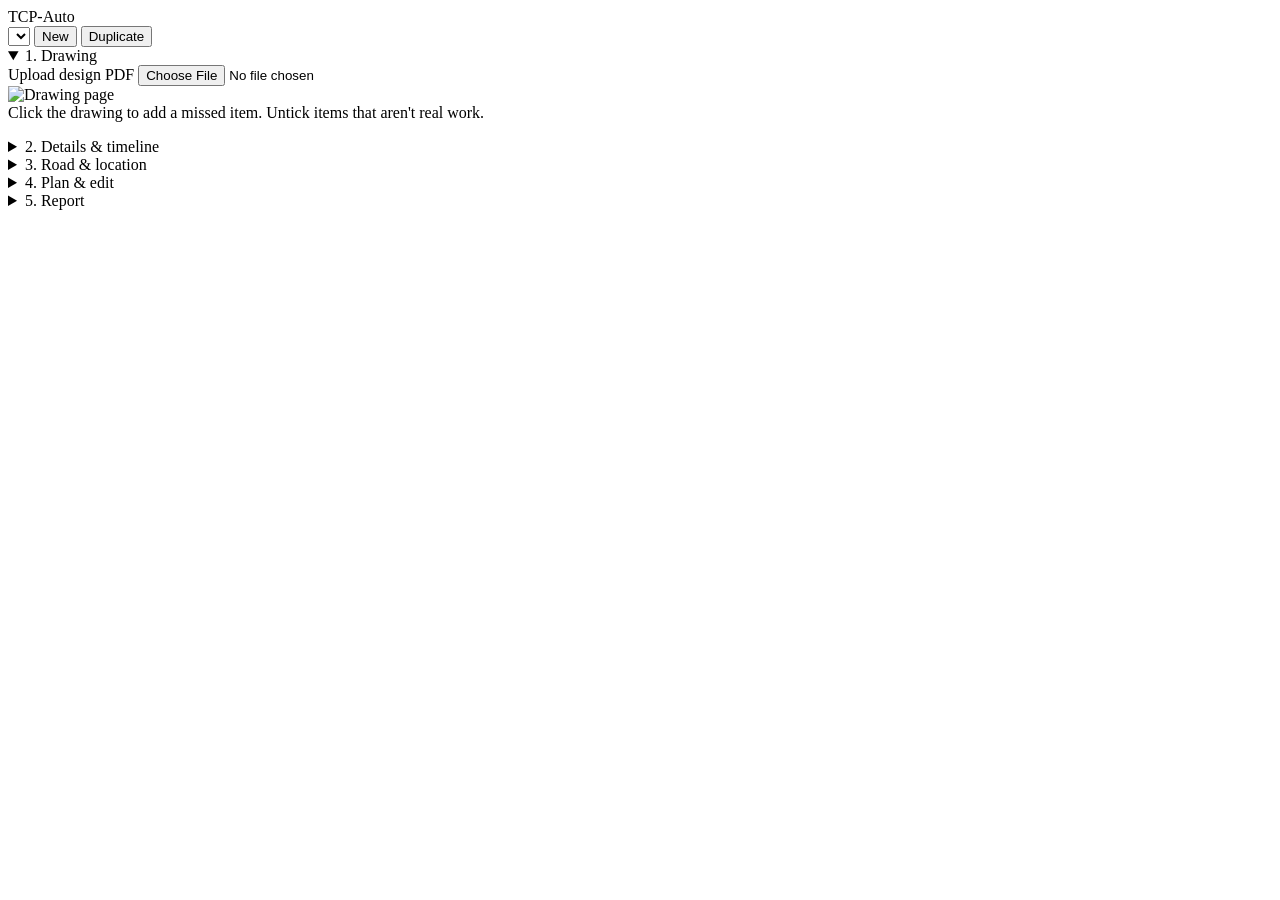
==== frontend/index.html @ a40fd56d "Implement first working slice of TCP-Auto Backend (Python/FastAPI): - PDF ingestion with PyMuPDF: te" ====
<!doctype html>
<html lang="en">
<head>
<meta charset="utf-8">
<meta name="viewport" content="width=device-width, initial-scale=1">
<title>TCP-Auto</title>
<link rel="stylesheet" href="/static/vendor/leaflet/leaflet.css">
<link rel="stylesheet" href="/static/style.css">
</head>
<body>
<header class="top">
  <div class="brand">TCP-Auto <span class="muted" id="version"></span></div>
  <div class="proj">
    <select id="projectSelect" aria-label="Project"></select>
    <button id="newProject">New</button>
    <button id="dupProject" title="Copy this project as a starting point">Duplicate</button>
  </div>
  <div class="status" id="status"></div>
</header>

<main>
  <aside id="panel">
    <details open id="step-drawing">
      <summary>1. Drawing</summary>
      <label class="file">Upload design PDF <input type="file" id="drawingFile" accept="application/pdf"></label>
      <div id="drawingInfo" class="muted"></div>
      <div id="sheetWrap" class="sheet hidden"><img id="sheetImg" alt="Drawing page"><div id="sheetDots"></div></div>
      <div class="hint">Click the drawing to add a missed item. Untick items that aren't real work.</div>
      <ul id="itemList" class="items"></ul>
    </details>

    <details id="step-details">
      <summary>2. Details &amp; timeline</summary>
      <form id="detailsForm" class="form">
        <label>Project name <input name="project_name"></label>
        <label>Job / work order # <input name="job_number"></label>
        <label>Permit # <input name="permit_number"></label>
        <label>Utility name <input name="utility_name"></label>
        <label class="wide">Description of work <input name="description" placeholder="e.g. replace two poles and transfer conductors"></label>
        <label class="wide">Address / location <input name="address"></label>
        <label>Road owner
          <select name="road_owner"><option value="city">City / town</option><option value="county">County (unincorporated)</option><option value="ADOT">ADOT (state route)</option><option value="tribal">Tribal land</option><option value="unknown">Unknown</option></select>
        </label>
        <label>City / town <select name="city" id="citySelect"></select></label>
        <label>County <select name="county" id="countySelect"></select></label>
        <label>Work position
          <select name="work_position"><option value="lane">Travel lane closed</option><option value="shoulder">Shoulder / parking lane only</option></select>
        </label>
        <label>Side of road
          <select name="side"><option value="right">Right of drawn direction</option><option value="left">Left of drawn direction</option></select>
        </label>
        <label>Trucks <input name="trucks" type="number" min="1" max="6"></label>
        <label class="check"><input type="checkbox" name="school_zone"> School zone</label>
        <label class="check"><input type="checkbox" name="near_residential"> Within 500 ft of homes</label>
        <label class="check"><input type="checkbox" name="police_requested"> Request police officer</label>
        <label class="check"><input type="checkbox" name="reduced_speed_requested"> Reduced speed zone</label>
        <label class="check"><input type="checkbox" name="pedestrian_detour"> Close sidewalk</label>
        <fieldset class="wide"><legend>Timeline</legend>
          <table class="phases"><thead><tr><th>Phase</th><th>Start</th><th>End</th><th>From</th><th>To</th><th>Days</th><th></th></tr></thead><tbody id="phaseRows"></tbody></table>
          <button type="button" id="addPhase">Add phase</button>
        </fieldset>
        <fieldset class="wide"><legend>Contacts</legend>
          <label>Prepared by <input name="c.preparer"></label>
          <label>Phone <input name="c.preparer_phone"></label>
          <label>Field supervisor <input name="c.field_supervisor"></label>
          <label>Phone <input name="c.field_supervisor_phone"></label>
          <label>24-hr emergency <input name="c.emergency_contact"></label>
          <label>Phone <input name="c.emergency_phone"></label>
          <label class="wide">Traffic control company <input name="c.traffic_control_company"></label>
        </fieldset>
        <label class="wide">Notes <textarea name="notes" rows="2"></textarea></label>
        <button type="submit" class="primary wide">Save details</button>
      </form>
      <div id="rulesPreview" class="rules muted"></div>
    </details>

    <details id="step-road">
      <summary>3. Road &amp; location</summary>
      <div class="buttons">
        <input id="geoQuery" placeholder="Find address…"><button id="geoBtn">Find</button>
      </div>
      <div class="buttons">
        <button id="modeWork">Set work location</button>
        <button id="modeCenterline">Draw road centerline</button>
        <button id="lookupRoad" title="Needs internet access to OpenStreetMap">Look up road (OSM)</button>
      </div>
      <div class="hint" id="modeHint"></div>
      <form id="roadForm" class="form">
        <label class="wide">Street name <input name="name"></label>
        <label>Posted speed (mph) <input name="speed_mph" type="number" min="15" max="75" step="5"></label>
        <label class="check"><input type="checkbox" name="speed_confirmed"> Speed confirmed</label>
        <label>Road class <select name="road_class"><option>local</option><option>collector</option><option>arterial</option><option>highway</option></select></label>
        <label>Lane width (ft) <input name="lane_width_ft" type="number" min="9" max="16"></label>
        <label>Lanes in drawn direction <input name="lanes_forward" type="number" min="0" max="5"></label>
        <label>Lanes opposite <input name="lanes_backward" type="number" min="0" max="5"></label>
        <label class="check"><input type="checkbox" name="one_way"> One-way</label>
        <label class="check"><input type="checkbox" name="has_bike_lane"> Bike lane</label>
        <label class="check"><input type="checkbox" name="has_sidewalk"> Sidewalk</label>
        <fieldset class="wide"><legend>Intersections</legend>
          <ul id="intList" class="items"></ul>
          <button type="button" id="modeIntersection">Add intersection on map</button>
        </fieldset>
        <div id="roadSources" class="muted wide"></div>
        <button type="submit" class="primary wide">Save road</button>
      </form>
    </details>

    <details id="step-plan">
      <summary>4. Plan &amp; edit</summary>
      <button id="generate" class="primary">Generate draft plan</button>
      <div class="palette" id="palette">
        <span class="muted">Add:</span>
        <button data-type="sign">Sign</button><button data-type="cone">Cone</button><button data-type="drum">Drum</button>
        <button data-type="barricade3">Barricade</button><button data-type="arrow_board">Arrow board</button>
        <button data-type="flagger">Flagger</button><button data-type="police">Police</button><button data-type="light_tower">Light tower</button>
        <button id="deleteDevice" class="danger" disabled>Delete selected</button>
      </div>
      <div class="hint">Drag devices on the map. Checks update after each move.</div>
      <h3>Checks</h3><ul id="issues" class="issues"></ul>
      <h3>Requirements</h3><ul id="reqs" class="issues"></ul>
      <h3>Dimensions</h3><div id="dims" class="muted"></div>
    </details>

    <details id="step-report">
      <summary>5. Report</summary>
      <div class="buttons">
        <button id="previewReport">Preview</button>
        <button id="pdfReport" class="primary">Download PDF</button>
        <button id="emlReport">Email draft (Outlook)</button>
      </div>
      <label class="wide">Send to <input id="emailTo" placeholder="permit office email"></label>
      <div class="hint">The email draft opens in Outlook with the PDF attached. Review and send from your mailbox.</div>
    </details>
  </aside>
  <div id="map"></div>
</main>

<script src="/static/vendor/leaflet/leaflet.js"></script>
<script src="/static/app.js"></script>
</body>
</html>
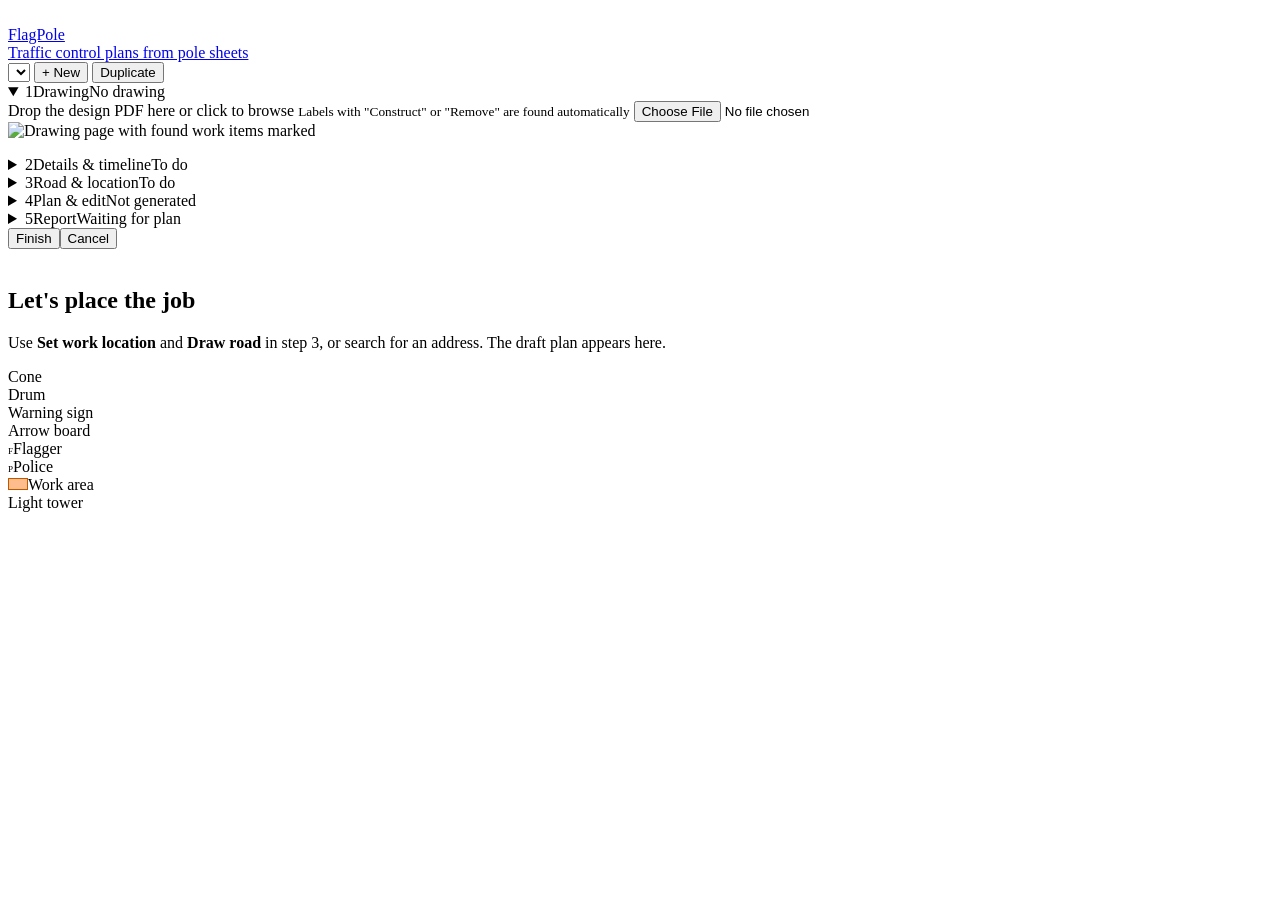
==== commit 308c993e: "Rebrand as FlagPole and upgrade the editor and report design - New name, logo (utility pole with fla" ====
--- a/frontend/index.html
+++ b/frontend/index.html
@@ -3,137 +3,174 @@
 <head>
 <meta charset="utf-8">
 <meta name="viewport" content="width=device-width, initial-scale=1">
-<title>TCP-Auto</title>
+<title>FlagPole – Traffic control plans</title>
+<link rel="icon" href="/static/logo.svg" type="image/svg+xml">
 <link rel="stylesheet" href="/static/vendor/leaflet/leaflet.css">
 <link rel="stylesheet" href="/static/style.css">
 </head>
 <body>
 <header class="top">
-  <div class="brand">TCP-Auto <span class="muted" id="version"></span></div>
+  <a class="brand" href="/" aria-label="FlagPole home">
+    <img src="/static/logo.svg" alt="">
+    <div><div class="name">FlagPole</div><div class="tagline">Traffic control plans from pole sheets</div></div>
+  </a>
   <div class="proj">
     <select id="projectSelect" aria-label="Project"></select>
-    <button id="newProject">New</button>
-    <button id="dupProject" title="Copy this project as a starting point">Duplicate</button>
+    <button id="newProject" class="btn" title="Start a new project">+ New</button>
+    <button id="dupProject" class="btn" title="Copy this project as a starting point">Duplicate</button>
   </div>
-  <div class="status" id="status"></div>
+  <div class="spacer"></div>
+  <span class="ver" id="version"></span>
 </header>
 
 <main>
   <aside id="panel">
-    <details open id="step-drawing">
-      <summary>1. Drawing</summary>
-      <label class="file">Upload design PDF <input type="file" id="drawingFile" accept="application/pdf"></label>
-      <div id="drawingInfo" class="muted"></div>
-      <div id="sheetWrap" class="sheet hidden"><img id="sheetImg" alt="Drawing page"><div id="sheetDots"></div></div>
-      <div class="hint">Click the drawing to add a missed item. Untick items that aren't real work.</div>
-      <ul id="itemList" class="items"></ul>
+    <details class="step" open id="step-drawing">
+      <summary><span class="num">1</span><span class="title">Drawing</span><span class="chip" data-chip="drawing">No drawing</span></summary>
+      <div class="body">
+        <label class="drop" id="dropZone">
+          <span>Drop the design PDF here or click to browse</span>
+          <small>Labels with "Construct" or "Remove" are found automatically</small>
+          <input type="file" id="drawingFile" accept="application/pdf">
+        </label>
+        <div id="drawingInfo" class="hint"></div>
+        <div id="sheetWrap" class="sheet hidden" title="Click to add a missed item"><img id="sheetImg" alt="Drawing page with found work items marked"><div id="sheetDots"></div></div>
+        <ul id="itemList" class="items"></ul>
+      </div>
     </details>
 
-    <details id="step-details">
-      <summary>2. Details &amp; timeline</summary>
-      <form id="detailsForm" class="form">
-        <label>Project name <input name="project_name"></label>
-        <label>Job / work order # <input name="job_number"></label>
-        <label>Permit # <input name="permit_number"></label>
-        <label>Utility name <input name="utility_name"></label>
-        <label class="wide">Description of work <input name="description" placeholder="e.g. replace two poles and transfer conductors"></label>
-        <label class="wide">Address / location <input name="address"></label>
-        <label>Road owner
-          <select name="road_owner"><option value="city">City / town</option><option value="county">County (unincorporated)</option><option value="ADOT">ADOT (state route)</option><option value="tribal">Tribal land</option><option value="unknown">Unknown</option></select>
-        </label>
-        <label>City / town <select name="city" id="citySelect"></select></label>
-        <label>County <select name="county" id="countySelect"></select></label>
-        <label>Work position
-          <select name="work_position"><option value="lane">Travel lane closed</option><option value="shoulder">Shoulder / parking lane only</option></select>
-        </label>
-        <label>Side of road
-          <select name="side"><option value="right">Right of drawn direction</option><option value="left">Left of drawn direction</option></select>
-        </label>
-        <label>Trucks <input name="trucks" type="number" min="1" max="6"></label>
-        <label class="check"><input type="checkbox" name="school_zone"> School zone</label>
-        <label class="check"><input type="checkbox" name="near_residential"> Within 500 ft of homes</label>
-        <label class="check"><input type="checkbox" name="police_requested"> Request police officer</label>
-        <label class="check"><input type="checkbox" name="reduced_speed_requested"> Reduced speed zone</label>
-        <label class="check"><input type="checkbox" name="pedestrian_detour"> Close sidewalk</label>
-        <fieldset class="wide"><legend>Timeline</legend>
-          <table class="phases"><thead><tr><th>Phase</th><th>Start</th><th>End</th><th>From</th><th>To</th><th>Days</th><th></th></tr></thead><tbody id="phaseRows"></tbody></table>
-          <button type="button" id="addPhase">Add phase</button>
-        </fieldset>
-        <fieldset class="wide"><legend>Contacts</legend>
-          <label>Prepared by <input name="c.preparer"></label>
-          <label>Phone <input name="c.preparer_phone"></label>
-          <label>Field supervisor <input name="c.field_supervisor"></label>
-          <label>Phone <input name="c.field_supervisor_phone"></label>
-          <label>24-hr emergency <input name="c.emergency_contact"></label>
-          <label>Phone <input name="c.emergency_phone"></label>
-          <label class="wide">Traffic control company <input name="c.traffic_control_company"></label>
-        </fieldset>
-        <label class="wide">Notes <textarea name="notes" rows="2"></textarea></label>
-        <button type="submit" class="primary wide">Save details</button>
-      </form>
-      <div id="rulesPreview" class="rules muted"></div>
+    <details class="step" id="step-details">
+      <summary><span class="num">2</span><span class="title">Details &amp; timeline</span><span class="chip" data-chip="details">To do</span></summary>
+      <div class="body">
+        <form id="detailsForm" class="form">
+          <label class="wide">Project name <input name="project_name" placeholder="e.g. University Dr pole replacement"></label>
+          <label>Job / work order # <input name="job_number"></label>
+          <label>Permit # <input name="permit_number"></label>
+          <label class="wide">Description of work <input name="description" placeholder="e.g. replace two poles and transfer conductors"></label>
+          <label class="wide">Address / location <input name="address"></label>
+          <label>Road owner
+            <select name="road_owner"><option value="city">City / town</option><option value="county">County (unincorporated)</option><option value="ADOT">ADOT (state route)</option><option value="tribal">Tribal land</option><option value="unknown">Unknown</option></select>
+          </label>
+          <label>City / town <select name="city" id="citySelect"></select></label>
+          <label>County <select name="county" id="countySelect"></select></label>
+          <label>Utility name <input name="utility_name"></label>
+          <label>Work position
+            <select name="work_position"><option value="lane">Travel lane closed</option><option value="shoulder">Shoulder / parking lane only</option></select>
+          </label>
+          <label>Side of road
+            <select name="side"><option value="right">Right of drawn direction</option><option value="left">Left of drawn direction</option></select>
+          </label>
+          <label>Trucks <input name="trucks" type="number" min="1" max="6"></label>
+          <label class="check"><input type="checkbox" name="school_zone"> School zone</label>
+          <label class="check"><input type="checkbox" name="near_residential"> Within 500 ft of homes</label>
+          <label class="check"><input type="checkbox" name="police_requested"> Request police officer</label>
+          <label class="check"><input type="checkbox" name="reduced_speed_requested"> Reduced speed zone</label>
+          <label class="check"><input type="checkbox" name="pedestrian_detour"> Close sidewalk</label>
+          <fieldset><legend>Timeline</legend>
+            <table class="phases"><thead><tr><th>Phase</th><th>Start</th><th>End</th><th>From</th><th>To</th><th>Days</th><th></th></tr></thead><tbody id="phaseRows"></tbody></table>
+            <button type="button" id="addPhase">+ Add phase</button>
+          </fieldset>
+          <fieldset><legend>Contacts</legend>
+            <label>Prepared by <input name="c.preparer"></label>
+            <label>Phone <input name="c.preparer_phone" inputmode="tel"></label>
+            <label>Field supervisor <input name="c.field_supervisor"></label>
+            <label>Phone <input name="c.field_supervisor_phone" inputmode="tel"></label>
+            <label>24-hr emergency <input name="c.emergency_contact"></label>
+            <label>Phone <input name="c.emergency_phone" inputmode="tel"></label>
+            <label class="wide" style="grid-column:1/-1">Traffic control company <input name="c.traffic_control_company"></label>
+          </fieldset>
+          <label class="wide">Notes <textarea name="notes" rows="2"></textarea></label>
+          <div class="sub-cta"><button type="submit" class="primary">Save details</button></div>
+        </form>
+        <div id="rulesPreview" class="issues"></div>
+      </div>
     </details>
 
-    <details id="step-road">
-      <summary>3. Road &amp; location</summary>
-      <div class="buttons">
-        <input id="geoQuery" placeholder="Find address…"><button id="geoBtn">Find</button>
+    <details class="step" id="step-road">
+      <summary><span class="num">3</span><span class="title">Road &amp; location</span><span class="chip" data-chip="road">To do</span></summary>
+      <div class="body">
+        <div class="row"><input id="geoQuery" placeholder="Find an address or intersection…" aria-label="Find address"><button id="geoBtn">Find</button></div>
+        <div class="row">
+          <button id="modeWork">📍 Set work location</button>
+          <button id="modeCenterline">〰 Draw road</button>
+          <button id="lookupRoad" title="Needs internet access to OpenStreetMap">Look up road</button>
+        </div>
+        <form id="roadForm" class="form">
+          <label class="wide">Street name <input name="name"></label>
+          <label>Posted speed (mph) <input name="speed_mph" type="number" min="15" max="75" step="5"></label>
+          <label class="check"><input type="checkbox" name="speed_confirmed"> Speed confirmed in the field</label>
+          <label>Road class <select name="road_class"><option>local</option><option>collector</option><option>arterial</option><option>highway</option></select></label>
+          <label>Lane width (ft) <input name="lane_width_ft" type="number" min="9" max="16"></label>
+          <label>Lanes in drawn direction <input name="lanes_forward" type="number" min="0" max="5"></label>
+          <label>Lanes opposite <input name="lanes_backward" type="number" min="0" max="5"></label>
+          <label class="check"><input type="checkbox" name="one_way"> One-way</label>
+          <label class="check"><input type="checkbox" name="has_bike_lane"> Bike lane</label>
+          <label class="check"><input type="checkbox" name="has_sidewalk"> Sidewalk</label>
+          <fieldset><legend>Intersections</legend>
+            <ul id="intList" class="items"></ul>
+            <button type="button" id="modeIntersection">+ Add intersection on map</button>
+          </fieldset>
+          <div id="roadSources" class="hint wide"></div>
+          <div class="sub-cta"><button type="submit" class="primary">Save road</button></div>
+        </form>
       </div>
-      <div class="buttons">
-        <button id="modeWork">Set work location</button>
-        <button id="modeCenterline">Draw road centerline</button>
-        <button id="lookupRoad" title="Needs internet access to OpenStreetMap">Look up road (OSM)</button>
-      </div>
-      <div class="hint" id="modeHint"></div>
-      <form id="roadForm" class="form">
-        <label class="wide">Street name <input name="name"></label>
-        <label>Posted speed (mph) <input name="speed_mph" type="number" min="15" max="75" step="5"></label>
-        <label class="check"><input type="checkbox" name="speed_confirmed"> Speed confirmed</label>
-        <label>Road class <select name="road_class"><option>local</option><option>collector</option><option>arterial</option><option>highway</option></select></label>
-        <label>Lane width (ft) <input name="lane_width_ft" type="number" min="9" max="16"></label>
-        <label>Lanes in drawn direction <input name="lanes_forward" type="number" min="0" max="5"></label>
-        <label>Lanes opposite <input name="lanes_backward" type="number" min="0" max="5"></label>
-        <label class="check"><input type="checkbox" name="one_way"> One-way</label>
-        <label class="check"><input type="checkbox" name="has_bike_lane"> Bike lane</label>
-        <label class="check"><input type="checkbox" name="has_sidewalk"> Sidewalk</label>
-        <fieldset class="wide"><legend>Intersections</legend>
-          <ul id="intList" class="items"></ul>
-          <button type="button" id="modeIntersection">Add intersection on map</button>
-        </fieldset>
-        <div id="roadSources" class="muted wide"></div>
-        <button type="submit" class="primary wide">Save road</button>
-      </form>
     </details>
 
-    <details id="step-plan">
-      <summary>4. Plan &amp; edit</summary>
-      <button id="generate" class="primary">Generate draft plan</button>
-      <div class="palette" id="palette">
-        <span class="muted">Add:</span>
-        <button data-type="sign">Sign</button><button data-type="cone">Cone</button><button data-type="drum">Drum</button>
-        <button data-type="barricade3">Barricade</button><button data-type="arrow_board">Arrow board</button>
-        <button data-type="flagger">Flagger</button><button data-type="police">Police</button><button data-type="light_tower">Light tower</button>
-        <button id="deleteDevice" class="danger" disabled>Delete selected</button>
+    <details class="step" id="step-plan">
+      <summary><span class="num">4</span><span class="title">Plan &amp; edit</span><span class="chip" data-chip="plan">Not generated</span></summary>
+      <div class="body">
+        <button id="generate" class="primary big" style="width:100%">Generate draft plan</button>
+        <div id="summary" class="summary"></div>
+        <div class="palette" id="palette" aria-label="Add devices">
+          <button data-type="sign"><span class="ico"><span class="dv dv-sign" style="width:12px;height:12px"></span></span>Sign</button>
+          <button data-type="cone"><span class="ico"><span class="dv dv-cone"></span></span>Cone</button>
+          <button data-type="drum"><span class="ico"><span class="dv dv-drum"></span></span>Drum</button>
+          <button data-type="barricade3"><span class="ico"><span class="dv dv-barricade3"></span></span>Barricade</button>
+          <button data-type="arrow_board"><span class="ico"><span class="dv dv-arrow_board">➤</span></span>Arrow board</button>
+          <button data-type="flagger"><span class="ico"><span class="dv dv-flagger" style="width:18px;height:18px">F</span></span>Flagger</button>
+          <button data-type="police"><span class="ico"><span class="dv dv-police" style="width:18px;height:18px">P</span></span>Police</button>
+          <button data-type="light_tower"><span class="ico"><span class="dv dv-light_tower"></span></span>Light tower</button>
+        </div>
+        <div class="actions"><button id="deleteDevice" class="danger" disabled>Delete selected</button><span class="hint">Drag devices on the map. Checks update after each move.</span></div>
+        <h3>Checks</h3><ul id="issues" class="issues"></ul>
+        <h3>Requirements</h3><ul id="reqs" class="issues"></ul>
+        <h3>Dimensions</h3><div id="dims" class="dims"></div>
       </div>
-      <div class="hint">Drag devices on the map. Checks update after each move.</div>
-      <h3>Checks</h3><ul id="issues" class="issues"></ul>
-      <h3>Requirements</h3><ul id="reqs" class="issues"></ul>
-      <h3>Dimensions</h3><div id="dims" class="muted"></div>
     </details>
 
-    <details id="step-report">
-      <summary>5. Report</summary>
-      <div class="buttons">
-        <button id="previewReport">Preview</button>
-        <button id="pdfReport" class="primary">Download PDF</button>
-        <button id="emlReport">Email draft (Outlook)</button>
+    <details class="step" id="step-report">
+      <summary><span class="num">5</span><span class="title">Report</span><span class="chip" data-chip="report">Waiting for plan</span></summary>
+      <div class="body">
+        <div class="report-actions">
+          <button id="previewReport">Preview</button>
+          <button id="pdfReport" class="primary">Download PDF</button>
+          <button id="emlReport">Email draft</button>
+        </div>
+        <div class="form"><label class="wide">Send to <input id="emailTo" type="email" placeholder="permit office email"></label></div>
+        <div class="hint">The email draft opens in Outlook with the PDF attached. Review it and send from your own mailbox.</div>
       </div>
-      <label class="wide">Send to <input id="emailTo" placeholder="permit office email"></label>
-      <div class="hint">The email draft opens in Outlook with the PDF attached. Review and send from your mailbox.</div>
     </details>
   </aside>
-  <div id="map"></div>
+
+  <div class="mapwrap">
+    <div id="map" aria-label="Map"></div>
+    <div id="modebar" class="modebar hidden" role="status"><span id="modeText"></span><button id="modeDone" class="hidden">Finish</button><button id="modeCancel">Cancel</button></div>
+    <div id="empty" class="empty hidden"><div class="card"><img src="/static/logo.svg" alt=""><h2>Let's place the job</h2><p>Use <b>Set work location</b> and <b>Draw road</b> in step 3, or search for an address. The draft plan appears here.</p></div></div>
+    <div class="legend" id="legend" aria-label="Legend">
+      <div><span class="k"><span class="dv dv-cone"></span></span>Cone</div>
+      <div><span class="k"><span class="dv dv-drum"></span></span>Drum</div>
+      <div><span class="k"><span class="dv dv-sign" style="width:11px;height:11px"></span></span>Warning sign</div>
+      <div><span class="k"><span class="dv dv-arrow_board" style="width:20px;height:11px"></span></span>Arrow board</div>
+      <div><span class="k"><span class="dv dv-flagger" style="width:16px;height:16px;font-size:9px">F</span></span>Flagger</div>
+      <div><span class="k"><span class="dv dv-police" style="width:16px;height:16px;font-size:9px">P</span></span>Police</div>
+      <div><span class="k"><span style="display:inline-block;width:18px;height:10px;background:#ff7a1a80;border:1px solid #c05800"></span></span>Work area</div>
+      <div><span class="k"><span class="dv dv-light_tower" style="border-bottom-width:11px;border-left-width:6px;border-right-width:6px"></span></span>Light tower</div>
+    </div>
+  </div>
 </main>
+
+<dialog id="dlg"><form method="dialog" id="dlgForm"><h2 id="dlgTitle"></h2><div id="dlgBody"></div><div class="foot"><button value="ok" class="primary" id="dlgOk">OK</button><button value="cancel" formnovalidate>Cancel</button></div></form></dialog>
+<div id="toast" class="toast" role="status" aria-live="polite"></div>
 
 <script src="/static/vendor/leaflet/leaflet.js"></script>
 <script src="/static/app.js"></script>
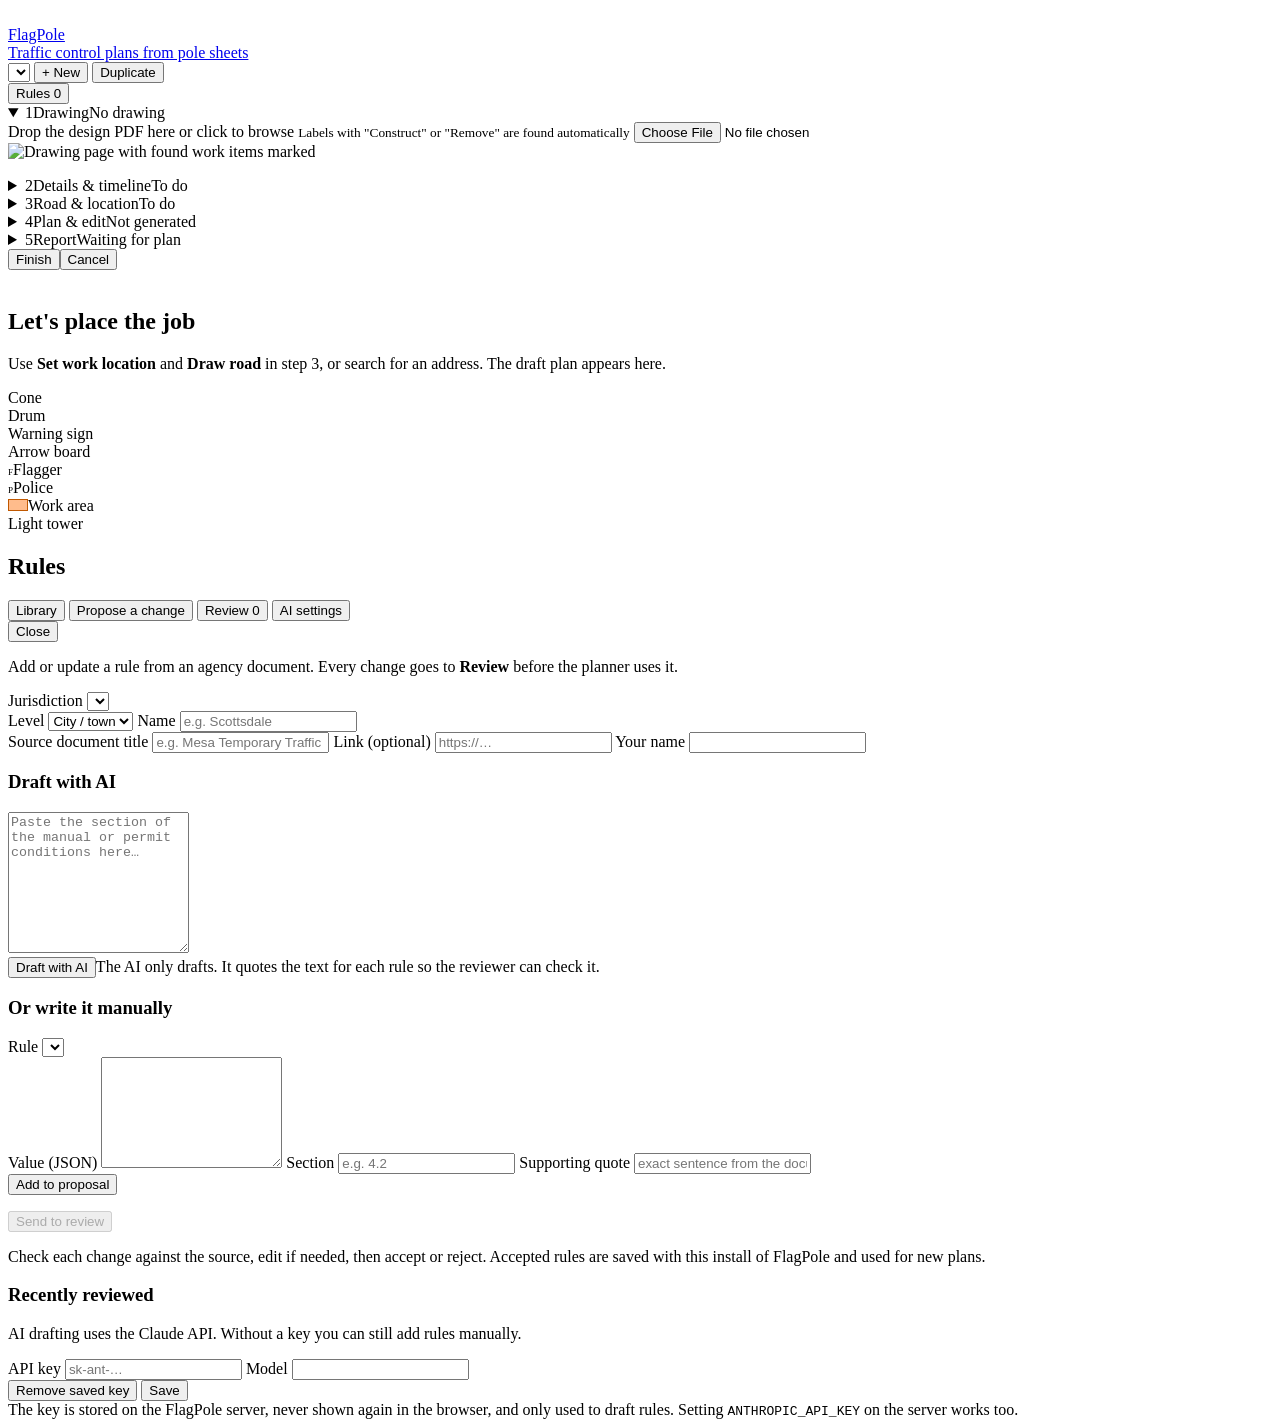
==== commit e494525f: "Add rules editor with AI drafting and review; split agency report from crew checklist Rules editor: " ====
--- a/frontend/index.html
+++ b/frontend/index.html
@@ -20,6 +20,7 @@
     <button id="dupProject" class="btn" title="Copy this project as a starting point">Duplicate</button>
   </div>
   <div class="spacer"></div>
+  <button id="openRules" class="btn" title="View and update city, county, state, and federal rules">Rules <span id="rulesBadge" class="count hidden">0</span></button>
   <span class="ver" id="version"></span>
 </header>
 
@@ -133,7 +134,7 @@
         </div>
         <div class="actions"><button id="deleteDevice" class="danger" disabled>Delete selected</button><span class="hint">Drag devices on the map. Checks update after each move.</span></div>
         <h3>Checks</h3><ul id="issues" class="issues"></ul>
-        <h3>Requirements</h3><ul id="reqs" class="issues"></ul>
+        <h3>Your to-dos <span class="muted" style="text-transform:none;letter-spacing:0">(not on the agency report)</span></h3><ul id="reqs" class="issues"></ul>
         <h3>Dimensions</h3><div id="dims" class="dims"></div>
       </div>
     </details>
@@ -141,13 +142,20 @@
     <details class="step" id="step-report">
       <summary><span class="num">5</span><span class="title">Report</span><span class="chip" data-chip="report">Waiting for plan</span></summary>
       <div class="body">
+        <h3 style="margin-top:4px">For the agency</h3>
         <div class="report-actions">
           <button id="previewReport">Preview</button>
           <button id="pdfReport" class="primary">Download PDF</button>
           <button id="emlReport">Email draft</button>
         </div>
         <div class="form"><label class="wide">Send to <input id="emailTo" type="email" placeholder="permit office email"></label></div>
-        <div class="hint">The email draft opens in Outlook with the PDF attached. Review it and send from your own mailbox.</div>
+        <div class="hint">The email draft opens in Outlook with the plan PDF attached. Review it and send from your own mailbox.</div>
+        <h3>For you and the crew</h3>
+        <div class="report-actions" style="grid-template-columns:1fr 1fr">
+          <button id="previewChecklist">Preview checklist</button>
+          <button id="pdfChecklist">Download checklist</button>
+        </div>
+        <div class="hint">Permits, lead times, bookings, open review notes, and on-site reminders. Not included in the agency report.</div>
       </div>
     </details>
   </aside>
@@ -169,10 +177,80 @@
   </div>
 </main>
 
+<section id="rulesView" class="rulesview hidden" aria-label="Rules">
+  <div class="rv-top">
+    <h2>Rules</h2>
+    <nav id="rulesTabs" class="tabs">
+      <button data-tab="library" class="on">Library</button>
+      <button data-tab="propose">Propose a change</button>
+      <button data-tab="review">Review <span id="reviewCount" class="count hidden">0</span></button>
+      <button data-tab="settings">AI settings</button>
+    </nav>
+    <button id="closeRules" class="btn">Close</button>
+  </div>
+  <div class="rv-body">
+    <div id="rtab-library" class="rtab lib"><div id="layerList" class="layers"></div><div id="layerDetail" class="ldetail"></div></div>
+
+    <div id="rtab-propose" class="rtab hidden narrow">
+      <p class="lead">Add or update a rule from an agency document. Every change goes to <b>Review</b> before the planner uses it.</p>
+      <div class="form">
+        <label class="wide">Jurisdiction <select id="pLayer"></select></label>
+        <div id="pNew" class="wide hidden row2">
+          <label>Level <select id="pNewLevel"><option value="city">City / town</option><option value="county">County</option></select></label>
+          <label>Name <input id="pNewName" placeholder="e.g. Scottsdale"></label>
+        </div>
+        <label>Source document title <input id="pTitle" placeholder="e.g. Mesa Temporary Traffic Control Manual, 2nd Ed."></label>
+        <label>Link (optional) <input id="pUrl" placeholder="https://…"></label>
+        <label>Your name <input id="pAuthor"></label>
+        <div></div>
+      </div>
+      <div class="card2">
+        <div class="card2-h"><h3>Draft with AI</h3><div id="aiState"></div></div>
+        <textarea id="pText" rows="9" placeholder="Paste the section of the manual or permit conditions here…"></textarea>
+        <div class="row"><button id="pDraft" class="primary">Draft with AI</button><span class="hint">The AI only drafts. It quotes the text for each rule so the reviewer can check it.</span></div>
+      </div>
+      <div class="card2">
+        <div class="card2-h"><h3>Or write it manually</h3></div>
+        <div class="form">
+          <label class="wide">Rule <select id="mKey"></select></label>
+          <div id="mHelp" class="hint wide"></div>
+          <label class="wide">Value (JSON) <textarea id="mValue" rows="7" spellcheck="false" class="mono"></textarea></label>
+          <label>Section <input id="mSection" placeholder="e.g. 4.2"></label>
+          <label>Supporting quote <input id="mQuote" placeholder="exact sentence from the document"></label>
+          <div class="sub-cta"><button type="button" id="mAdd">Add to proposal</button></div>
+        </div>
+        <ul id="mList" class="items"></ul>
+        <div class="sub-cta"><button id="mSubmit" class="primary" disabled>Send to review</button></div>
+      </div>
+    </div>
+
+    <div id="rtab-review" class="rtab hidden narrow">
+      <p class="lead">Check each change against the source, edit if needed, then accept or reject. Accepted rules are saved with this install of FlagPole and used for new plans.</p>
+      <div id="reviewList"></div>
+      <h3>Recently reviewed</h3>
+      <ul id="reviewHistory" class="hist"></ul>
+    </div>
+
+    <div id="rtab-settings" class="rtab hidden narrow">
+      <p class="lead">AI drafting uses the Claude API. Without a key you can still add rules manually.</p>
+      <div class="card2">
+        <div id="aiStatus"></div>
+        <div class="form">
+          <label class="wide">API key <input id="aiKey" type="password" autocomplete="off" placeholder="sk-ant-…"></label>
+          <label class="wide">Model <input id="aiModel"></label>
+          <div class="sub-cta"><button id="aiClear" class="danger">Remove saved key</button>&nbsp;<button id="aiSave" class="primary">Save</button></div>
+        </div>
+        <div class="hint">The key is stored on the FlagPole server, never shown again in the browser, and only used to draft rules. Setting <code>ANTHROPIC_API_KEY</code> on the server works too.</div>
+      </div>
+    </div>
+  </div>
+</section>
+
 <dialog id="dlg"><form method="dialog" id="dlgForm"><h2 id="dlgTitle"></h2><div id="dlgBody"></div><div class="foot"><button value="ok" class="primary" id="dlgOk">OK</button><button value="cancel" formnovalidate>Cancel</button></div></form></dialog>
 <div id="toast" class="toast" role="status" aria-live="polite"></div>
 
 <script src="/static/vendor/leaflet/leaflet.js"></script>
 <script src="/static/app.js"></script>
+<script src="/static/rules.js"></script>
 </body>
 </html>
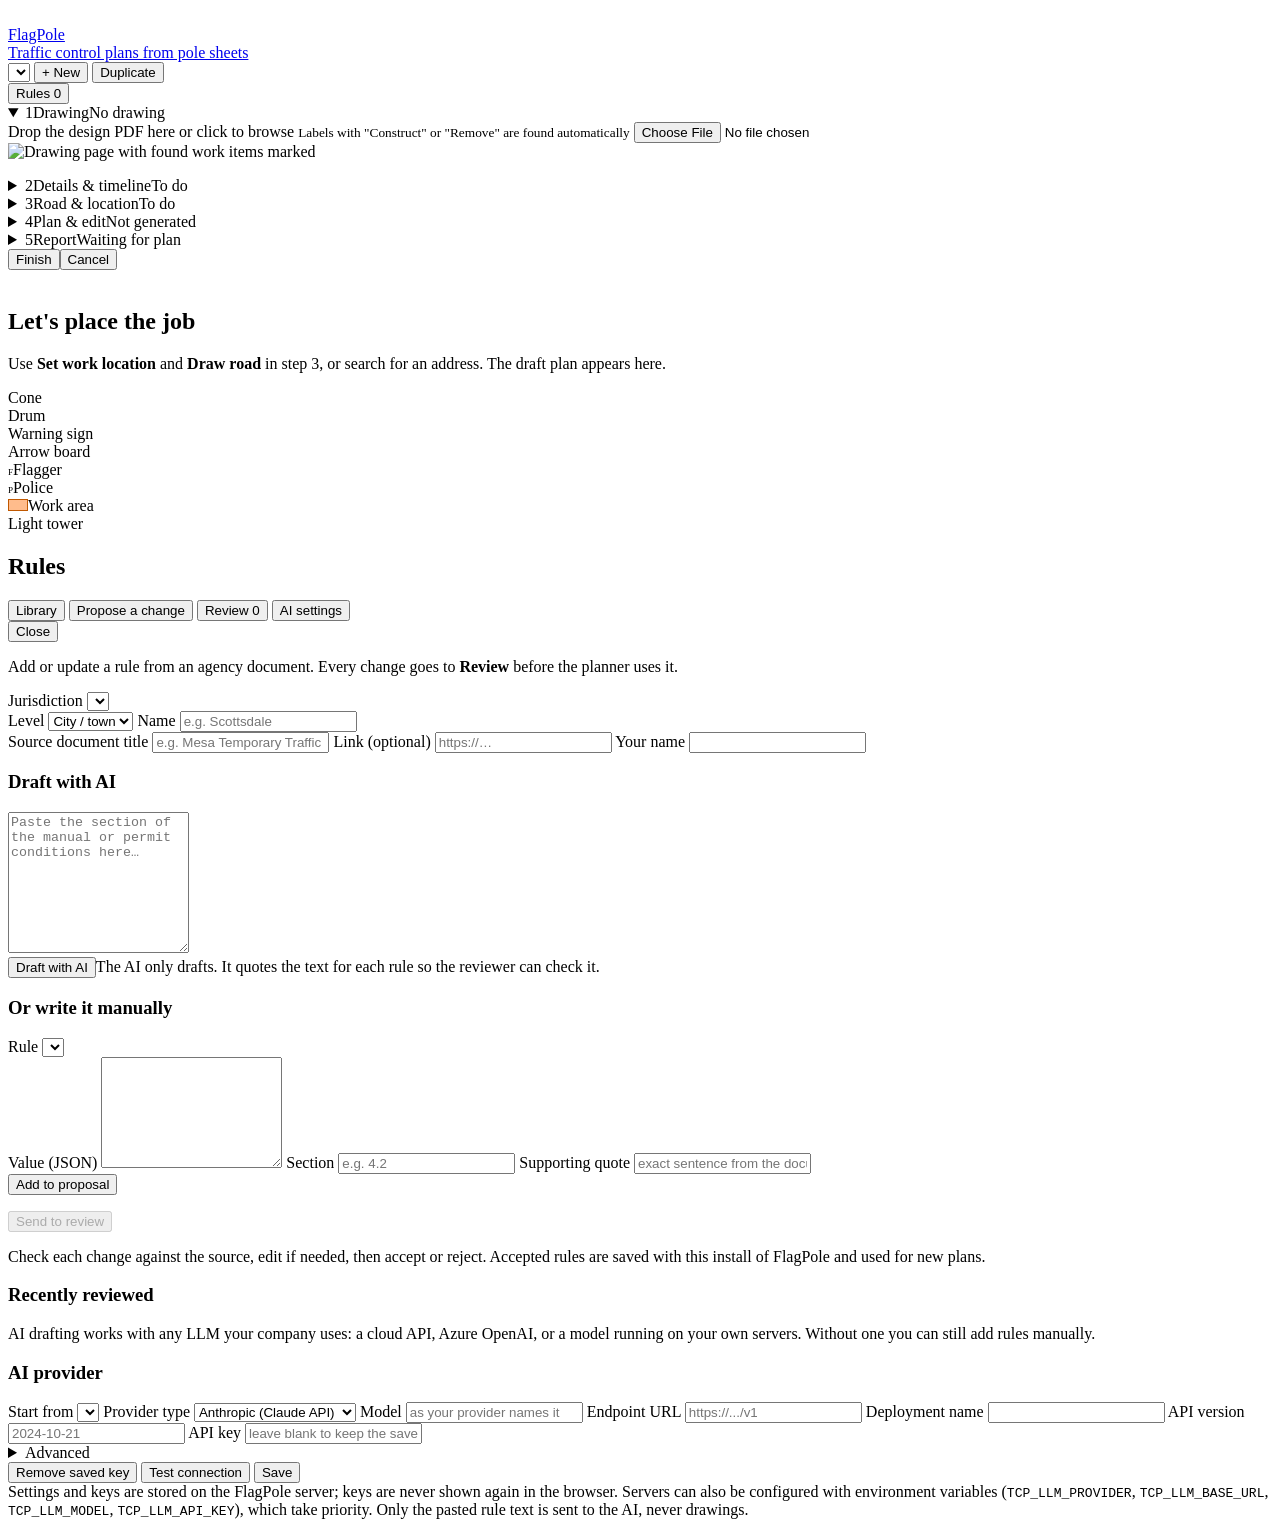
==== commit d957512e: "Make AI rule drafting provider-agnostic - New provider layer (rules/llm.py) with one capability, gen" ====
--- a/frontend/index.html
+++ b/frontend/index.html
@@ -232,15 +232,46 @@
     </div>
 
     <div id="rtab-settings" class="rtab hidden narrow">
-      <p class="lead">AI drafting uses the Claude API. Without a key you can still add rules manually.</p>
+      <p class="lead">AI drafting works with any LLM your company uses: a cloud API, Azure OpenAI, or a model running on your own servers. Without one you can still add rules manually.</p>
       <div class="card2">
-        <div id="aiStatus"></div>
+        <div class="card2-h"><h3>AI provider</h3><div id="aiStatus"></div></div>
         <div class="form">
-          <label class="wide">API key <input id="aiKey" type="password" autocomplete="off" placeholder="sk-ant-…"></label>
-          <label class="wide">Model <input id="aiModel"></label>
-          <div class="sub-cta"><button id="aiClear" class="danger">Remove saved key</button>&nbsp;<button id="aiSave" class="primary">Save</button></div>
-        </div>
-        <div class="hint">The key is stored on the FlagPole server, never shown again in the browser, and only used to draft rules. Setting <code>ANTHROPIC_API_KEY</code> on the server works too.</div>
+          <label class="wide">Start from <select id="aiPreset"></select></label>
+          <label>Provider type
+            <select id="aiProvider">
+              <option value="anthropic">Anthropic (Claude API)</option>
+              <option value="openai_compatible">OpenAI-compatible API</option>
+              <option value="azure_openai">Azure OpenAI</option>
+            </select>
+          </label>
+          <label>Model <input id="aiModel" placeholder="as your provider names it"></label>
+          <label class="wide" data-for="openai_compatible azure_openai anthropic">Endpoint URL <input id="aiBaseUrl" placeholder="https://.../v1"></label>
+          <label data-for="azure_openai">Deployment name <input id="aiDeployment"></label>
+          <label data-for="azure_openai">API version <input id="aiApiVersion" placeholder="2024-10-21"></label>
+          <label class="wide">API key <input id="aiKey" type="password" autocomplete="off" placeholder="leave blank to keep the saved key"></label>
+        </div>
+        <details class="adv"><summary>Advanced</summary>
+          <div class="form">
+            <label>JSON output
+              <select id="aiJsonMode">
+                <option value="auto">Auto (best the server supports)</option>
+                <option value="json_schema">Strict JSON schema</option>
+                <option value="json_object">JSON mode</option>
+                <option value="prompt">Instructions only (any model)</option>
+              </select>
+            </label>
+            <label>Timeout (seconds) <input id="aiTimeout" type="number" min="10" max="900"></label>
+            <label>Max output tokens <input id="aiMaxTokens" type="number" min="0" placeholder="0 = default"></label>
+            <label class="wide">Extra headers (JSON) <input id="aiHeaders" placeholder='{"X-Gateway-Team": "utility-design"}'></label>
+          </div>
+        </details>
+        <div class="row" style="justify-content:flex-end">
+          <button id="aiClear" class="danger">Remove saved key</button>
+          <button id="aiTest">Test connection</button>
+          <button id="aiSave" class="primary">Save</button>
+        </div>
+        <div id="aiTestResult" class="hint"></div>
+        <div class="hint">Settings and keys are stored on the FlagPole server; keys are never shown again in the browser. Servers can also be configured with environment variables (<code>TCP_LLM_PROVIDER</code>, <code>TCP_LLM_BASE_URL</code>, <code>TCP_LLM_MODEL</code>, <code>TCP_LLM_API_KEY</code>), which take priority. Only the pasted rule text is sent to the AI, never drawings.</div>
       </div>
     </div>
   </div>
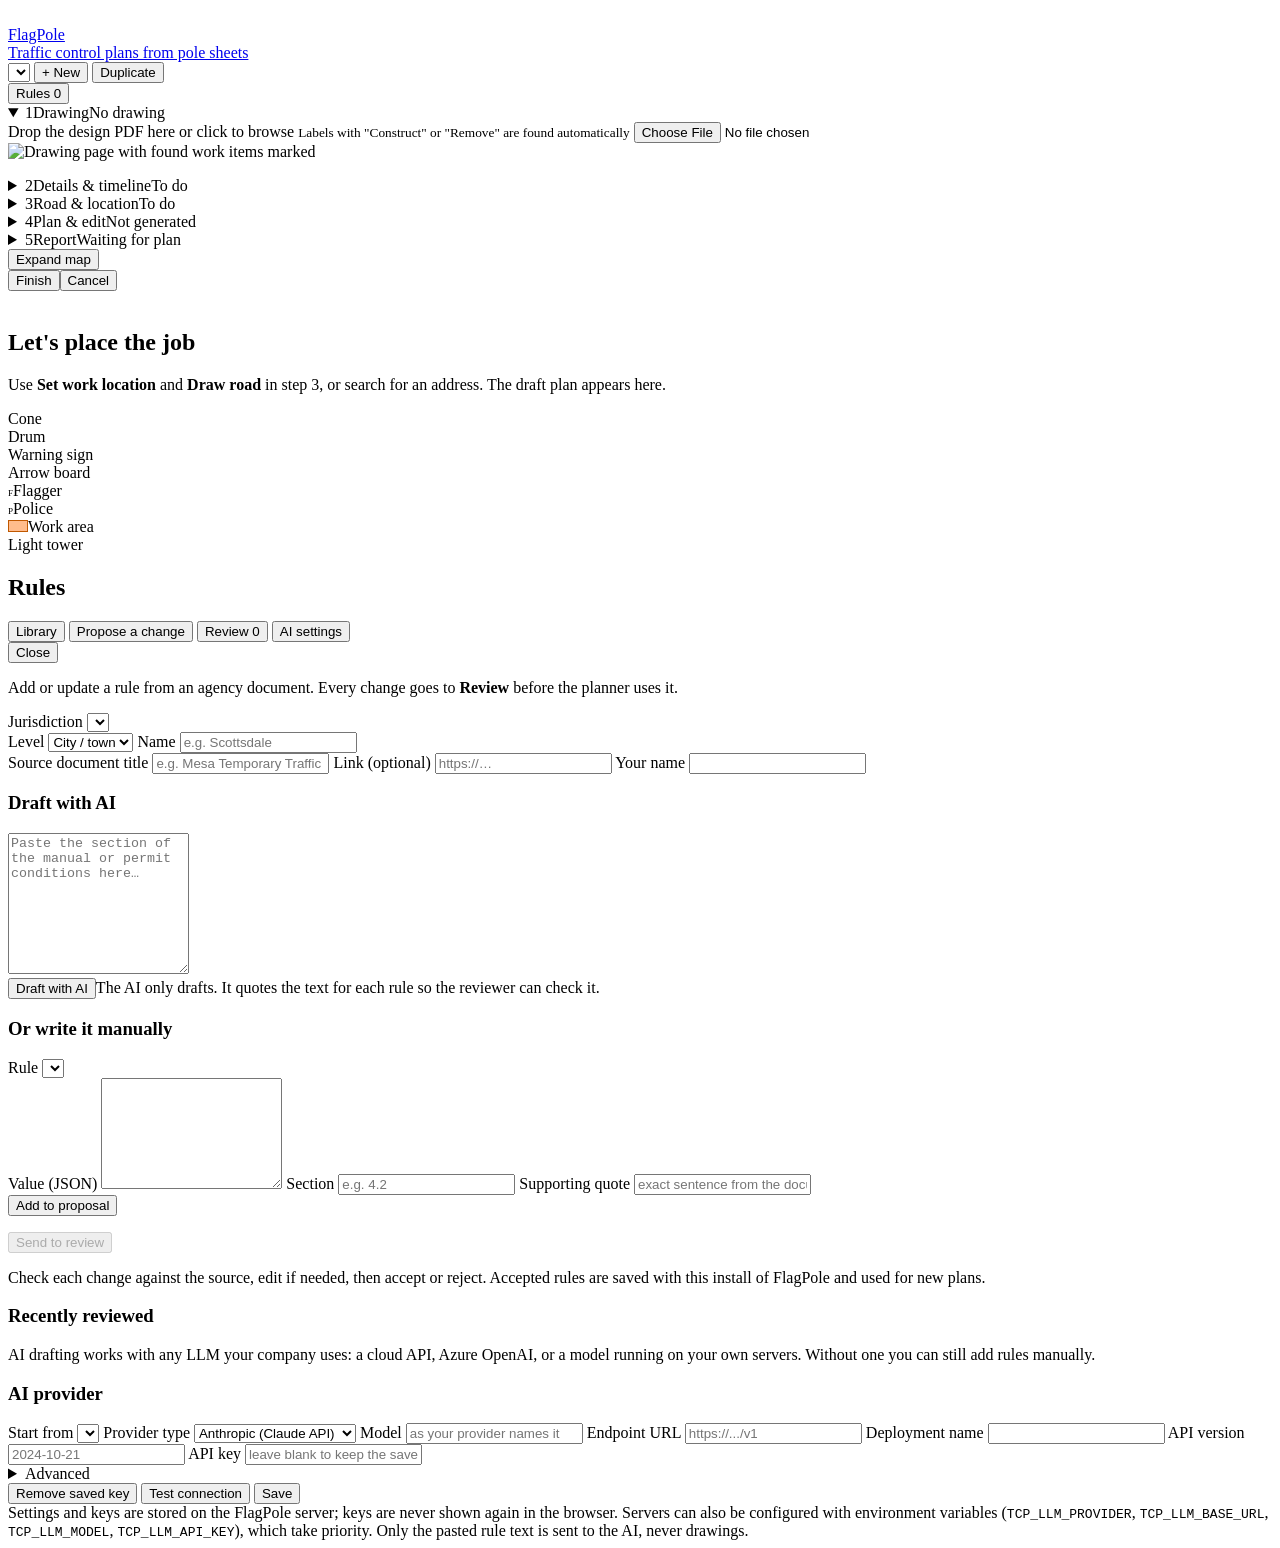
==== commit b1a8a33d: "Demo: publish from the default branch; compact phone map with Expand toggle - Pages workflow runs on" ====
--- a/frontend/index.html
+++ b/frontend/index.html
@@ -162,6 +162,7 @@
 
   <div class="mapwrap">
     <div id="map" aria-label="Map"></div>
+    <button id="mapToggle" class="map-toggle" type="button" aria-expanded="false">Expand map</button>
     <div id="modebar" class="modebar hidden" role="status"><span id="modeText"></span><button id="modeDone" class="hidden">Finish</button><button id="modeCancel">Cancel</button></div>
     <div id="empty" class="empty hidden"><div class="card"><img src="/static/logo.svg" alt=""><h2>Let's place the job</h2><p>Use <b>Set work location</b> and <b>Draw road</b> in step 3, or search for an address. The draft plan appears here.</p></div></div>
     <div class="legend" id="legend" aria-label="Legend">
